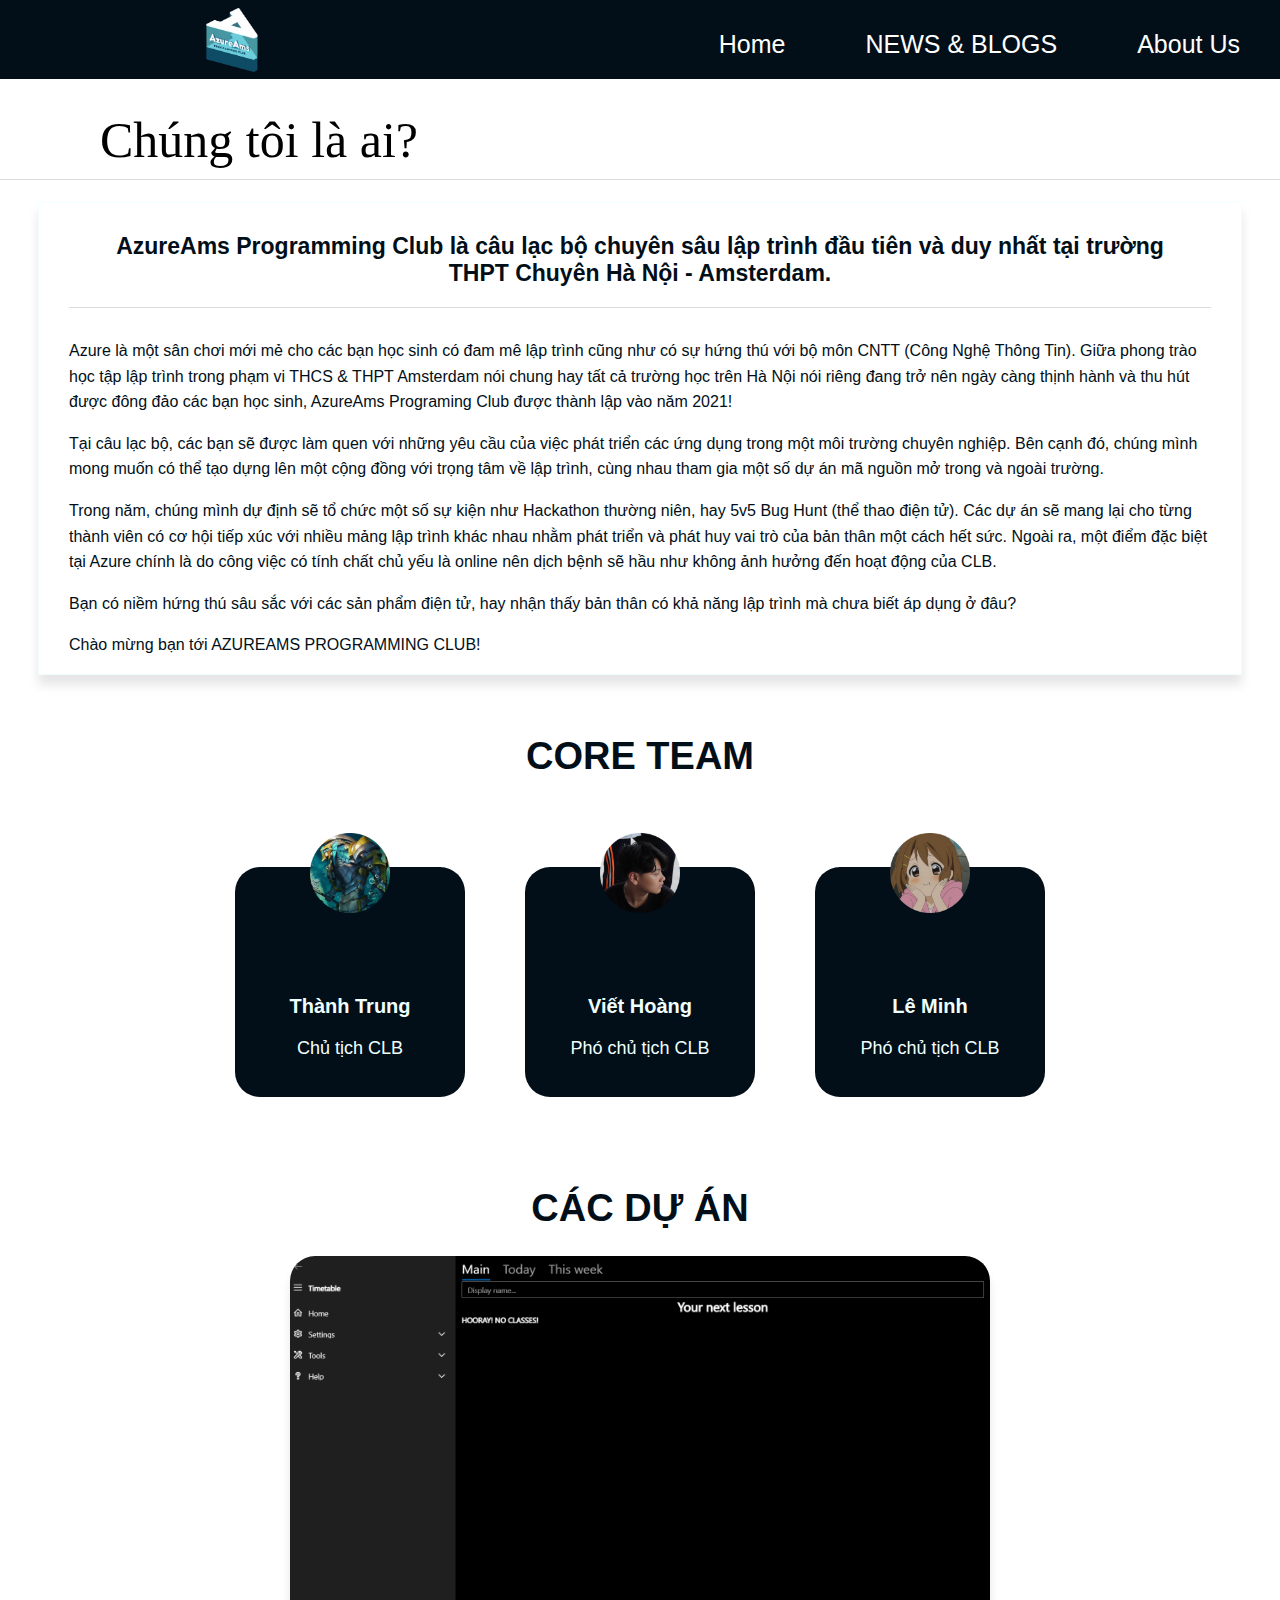
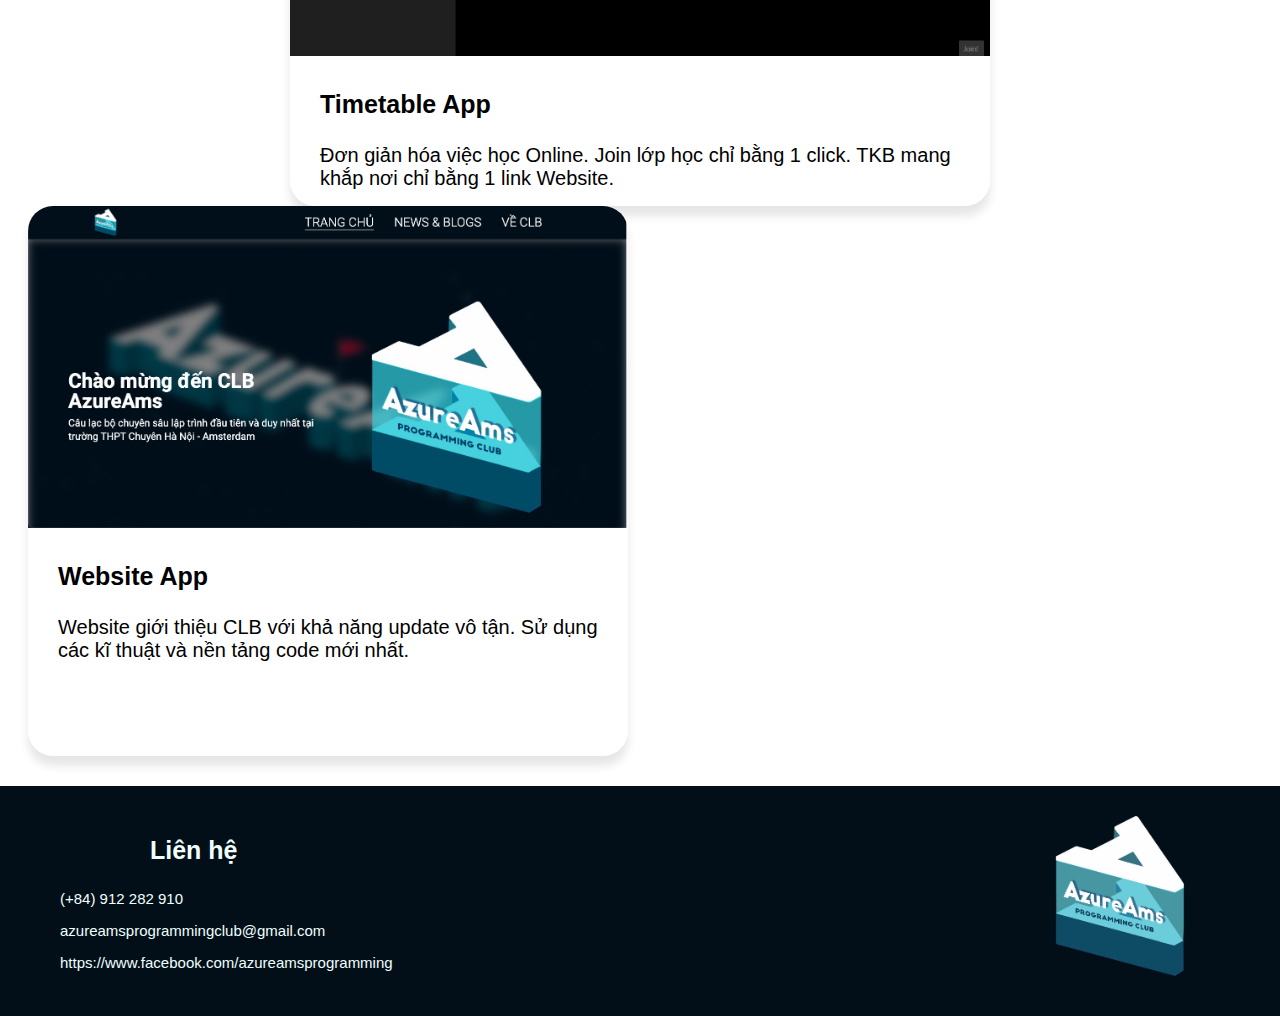
==== index.html @ a04dee2f "added index.html" ====
<!DOCTYPE html>
<html lang="en">
<head>
    <meta charset="UTF-8">
    <meta http-equiv="X-UA-Compatible" content="IE=edge">
    <meta name="viewport" content="width=device-width, initial-scale=1.0">
    <title>About Us - Azure Ams</title>
    <link rel="stylesheet" href="css/nav.css">
    <link rel="stylesheet" href="css/intro.css">
    <link rel="stylesheet" href="css/coreteam.css">
    <link rel="stylesheet" href="css/projects.css">
    <link rel="stylesheet" href="css/footer.css">
    <link rel="icon" type="image/x-icon" href="assets/images/favicon.ico">
</head>
<body>
    <nav>
        <div class="navbar">
            <div class="navlinks">
                <a href="htmltest.html" class="nava">About Us</a>
            </div>
            <div class="navlinks">
                <a href="https://azureams.org/html/news.html" class="nava">NEWS & BLOGS</a>
            </div>
            <div class="navlinks">
                <a href="https://azureams.org/index.html" class="nava">Home</a>
            </div>
            <div class="autonav">
                <a href="https://www.youtube.com/watch?v=dQw4w9WgXcQ">
                    <img src="assets/images/logo.png" alt="logo" class="logonav">
                </a>
            </div>
        </div>
    </nav>

    <section>
        <header>
            Chúng tôi là ai?
        </header>
    </section>

    <section>
        <div id="article">
            <div>
                <h2>AzureAms Programming Club là câu lạc bộ chuyên sâu lập trình đầu tiên và duy nhất tại trường THPT Chuyên Hà Nội - Amsterdam.</h2>
            </div>
            <div>
                <p class="intro">
                    Azure là một sân chơi mới mẻ cho các bạn học sinh có đam mê lập trình
                    cũng như có sự hứng thú với bộ môn CNTT (Công Nghệ Thông Tin). Giữa phong 
                    trào học tập lập trình trong phạm vi THCS & THPT Amsterdam nói chung hay 
                    tất cả trường học trên Hà Nội nói riêng đang trở nên ngày càng thịnh hành 
                    và thu hút được đông đảo các bạn học sinh, AzureAms Programing Club được
                    thành lập vào năm 2021!
                </p>
                <p class="intro">
                    Tại câu lạc bộ, các bạn sẽ được làm quen với những yêu cầu của việc phát
                    triển các ứng dụng trong một môi trường chuyên nghiệp. Bên cạnh đó, chúng 
                    mình mong muốn có thể tạo dựng lên một cộng đồng với trọng tâm về lập trình, 
                    cùng nhau tham gia một số dự án mã nguồn mở trong và ngoài trường.
                </p>
                <p class="intro">
                    Trong năm, chúng mình dự định sẽ tổ chức một số sự kiện như Hackathon thường 
                    niên, hay 5v5 Bug Hunt (thể thao điện tử). Các dự án sẽ mang lại cho từng thành 
                    viên có cơ hội tiếp xúc với nhiều mảng lập trình khác nhau nhằm phát triển và 
                    phát huy vai trò của bản thân một cách hết sức. Ngoài ra, một điểm đặc biệt tại 
                    Azure chính là do công việc có tính chất chủ yếu là online nên dịch bệnh sẽ hầu 
                    như không ảnh hưởng đến hoạt động của CLB.
                </p>
                <p class="intro">
                    Bạn có niềm hứng thú sâu sắc với các sản phẩm điện tử, hay nhận thấy bản thân 
                    có khả năng lập trình mà chưa biết áp dụng ở đâu?
                </p>
                <p class="intro">
                    Chào mừng bạn tới AZUREAMS PROGRAMMING CLUB!
                </p>
            </div>
        </div>
    </section>

    <section>
        <h1 class="core">CORE TEAM</h1>
        <div class="corecon">
            <div class="corediv">
                <img src="assets/images/ntt.png" alt="ntt" class="coreimg">
                <div class="corebg">
                    <div>
                        <br><br><br><br><br><br>
                        <p class="corename">Thành Trung</p>
                        <p class="corerole">Chủ tịch CLB</p>
                    </div>
                </div>
            </div>
            <div class="corediv">
                <img src="assets/images/tvh.png" alt="tvh" class="coreimg">
                <div class="corebg">
                    <div>
                        <br><br><br><br><br><br>
                        <p class="corename">Viết Hoàng</p>
                        <p class="corerole"> Phó chủ tịch CLB</p>
                    </div>
                </div>
            </div>
            <div class="corediv">
                <img src="assets/images/lmn.png" alt="lmn" class="coreimg">
                <div class="corebg">
                    <div>
                        <br><br><br><br><br><br>
                        <p class="corename">Lê Minh</p>
                        <p class="corerole">Phó chủ tịch CLB</p>
                    </div>
                </div>
            </div>
        </div>
    </section>

    <section>
        <h1 class="core">CÁC DỰ ÁN</h1>
        <div class="projectcontainer">
            <div class="timetable">
                <img src="assets/images/timetable_beta_0.1.png" alt="timetable" class="timetableimg">
                <div class="projmarg">
                    <p class="projname">Timetable App</p>
                    <p class="projdesc">Đơn giản hóa việc học Online. Join lớp học chỉ bằng 1 click. TKB mang khắp nơi chỉ bằng 1 link Website.</p>
                </div>
            </div>
            <div class="website">
                <img src="assets/images/azureams_website_0_1release.png" alt="website" class="websiteimg">
                <div class="projmarg">
                    <p class="projname">Website App</p>
                    <p class="projdesc">Website giới thiệu CLB với khả năng update vô tận. Sử dụng các kĩ thuật và nền tảng code mới nhất.</p>
                </div>
            </div>
        </div>
    </section>

    <footer>
        <div class="fcontainer">
            <div>
                <h3>Liên hệ</h3>
                <p class="footer">(+84) 912 282 910</p>
                <p class="footer">azureamsprogrammingclub@gmail.com</p>
                <p class="footer additionalft">https://www.facebook.com/azureamsprogramming</p>
            </div>
            <div class="auto">
                <img src="assets/images/logo.png" alt="logo" class="logo">
            </div>
        </div>
    </footer>
</body>
</html>
---- css/nav.css ----
nav{
    position: -webkit-sticky;
    position: sticky;
    top: 0;
}

.navbar{
    background-color: rgb(2, 15, 24);
    display: flex;
    flex-direction: row-reverse;
    margin: -8px;
}

.logonav{
    width: 64px;
    height: auto;
}

.autonav{
    margin-right: auto;
    padding-left: 200px;
    padding-top: 8px;
}

.navlinks{
    font-size: 25px;
    margin: 20px;
    padding-top: 10px;
    font-family: Arial, Helvetica, sans-serif;
}

.nava {
    color: #fff;
    text-decoration: none;
    display: inline-block;
    padding: 0px 20px;
    position: relative;
  }
.nava:after {    
    background: none repeat scroll 0 0 transparent;
    bottom: 0;
    content: "";
    display: block;
    height: 2px;
    left: 50%;
    position: absolute;
    background: #fff;
    transition: width 0.3s ease 0s, left 0.3s ease 0s;
    width: 0;
  }
.nava:hover:after { 
    width: 100%; 
    left: 0; 
  }
---- css/intro.css ----
header{
    margin: -8px;
    padding-top: 40px;
    padding-left: 100px;
    padding-bottom: 10px;
    border-bottom: 0.5px solid gainsboro;
    font-family:Cambria, Cochin, Georgia, Times, 'Times New Roman', serif;
    font-size: 50px;
}

h2{
    padding-bottom: 20px;
    padding-left: 30px;
    padding-right: 30px;
    color: rgb(2, 15, 24);
    font-size: 23px;
    font-family: Arial, Helvetica, sans-serif;
    margin: 30px;
    text-align: center;
    border-bottom: 0.5px solid gainsboro;
}

.intro{
    color: rgb(2, 15, 24);
    padding-left: 30px;
    padding-right: 30px;
    line-height: 1.6;
    font-size: 16px;
    font-family: Arial, Helvetica, sans-serif;
    /* margin: 30px; */
    
}

#article{
    margin: 30px;
    border: 0.5px solid azure;
    box-shadow: 0 10px 10px rgba(0,0,0,.1);
}
---- css/coreteam.css ----
.core{
    margin-top: 60px;
    font-size: 38px;
    font-family: Arial, Helvetica, sans-serif;
    text-align: center;
    color: rgb(2, 15, 24);
}

.corecon{
    display: flex;
    justify-content: center;
    flex-wrap: wrap;
    border-radius: 25px;
}

div.corebg:hover{
    box-shadow: 0px 15px 15px rgba(0, 0, 255, .2);
}

.corediv{
    margin: 30px;
    border-radius: 25px;
}

.coreimg{
    width: 80px;
    height: 80px;
    padding-left: 75px;
    margin-bottom: -50px;
}

.corebg{
    background-color: rgb(2, 15, 24);
    border-radius: 25px;
    width: 230px;
    height: 230px;
}

.corename{
    color: azure;
    text-align: center;
    font-size: 20px;
    font-family: Arial, Helvetica, sans-serif;
    font-weight: bold;
}

.corerole{
    color: azure;
    text-align: center;
    font-size: 18px;
    font-family: Arial, Helvetica, sans-serif;
}
---- css/projects.css ----
.projectcontainer{
    display: flex;
    justify-content: center;
    flex-wrap: wrap;
}

.timetable{
    margin: 0 auto;
    border-radius: 25px;
    box-shadow: 0 10px 10px rgba(0,0,0,.1);
    width: 700px;
    height: 550px;                 
}

.timetableimg{
    border-top-left-radius: 25px;
    border-top-right-radius: 25px;
    width: 700px;
    height: 400px;
}

.website{
    margin: 0 auto;
    margin-left: 20px;
    border-radius: 25px;
    box-shadow: 0 10px 10px rgba(0,0,0,.1);
    width: 600px;
    height: 550px;                  
}

.websiteimg{
    border-top-left-radius: 25px;
    border-top-right-radius: 25px;
    width: 600px;
    height: auto;
}

.projmarg{
    margin:30px;
}

.projname{
    font-size: 25px;
    font-family: Arial, Helvetica, sans-serif;
    font-weight: bold;
}

.projdesc{
    font-size: 20px;
    font-family: Arial, Helvetica, sans-serif;
}
---- css/footer.css ----
h3{ 
    font-family: Arial, Helvetica, sans-serif;
    font-size: 25px;
    padding-top: 25px;
    padding-left: 150px;
    color: azure;
}

.fcontainer{
    display: flex;
    margin: -8px;
    margin-top: 30px;
    background-color: rgb(2, 15, 24);
}

.footer{
    font-size: 15px;
    font-family: Arial, Helvetica, sans-serif;
    padding-left: 60px;
    color: azure;
}

.additionalft{
    padding-bottom: 30px;
}

.auto {
    margin-left: auto;
    order: 2;
    padding-top: 30px;
    padding-right: 80px;
  }

.logo{  
    width: 160px;
    height: auto;
}
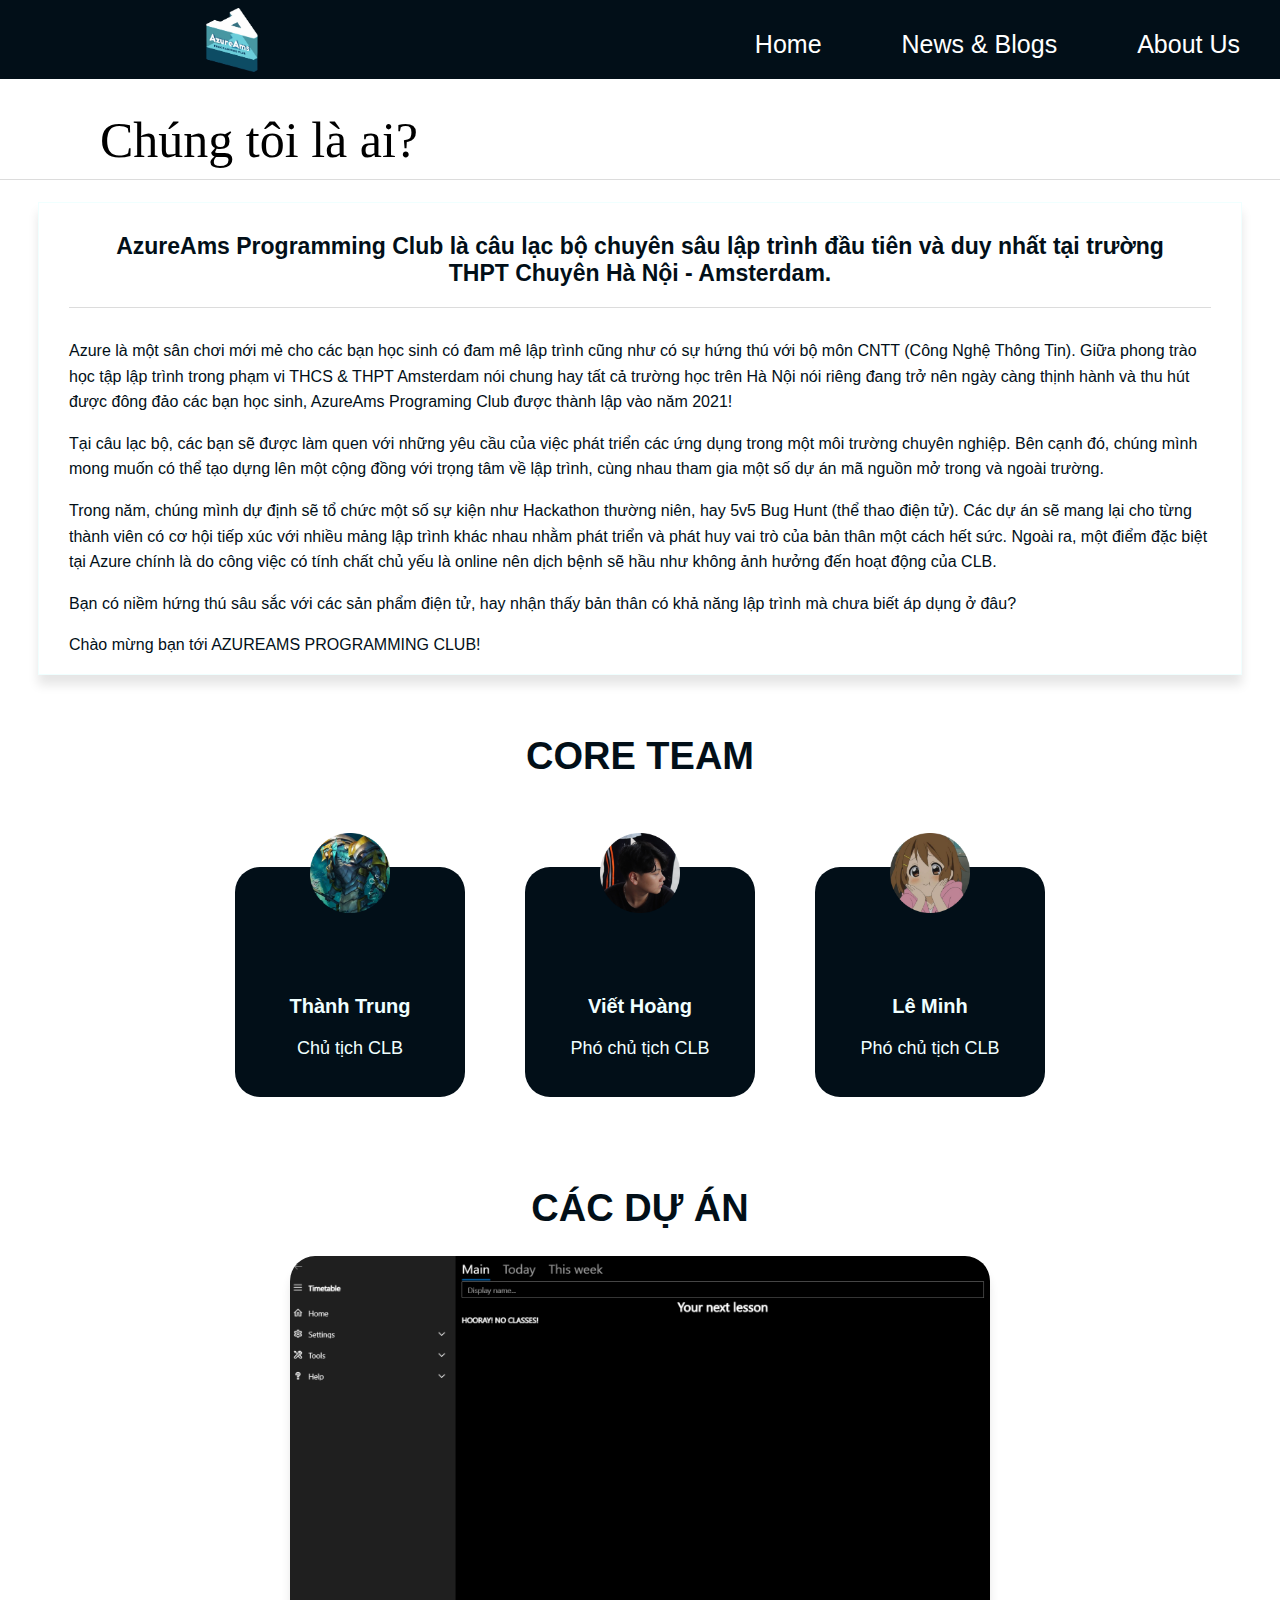
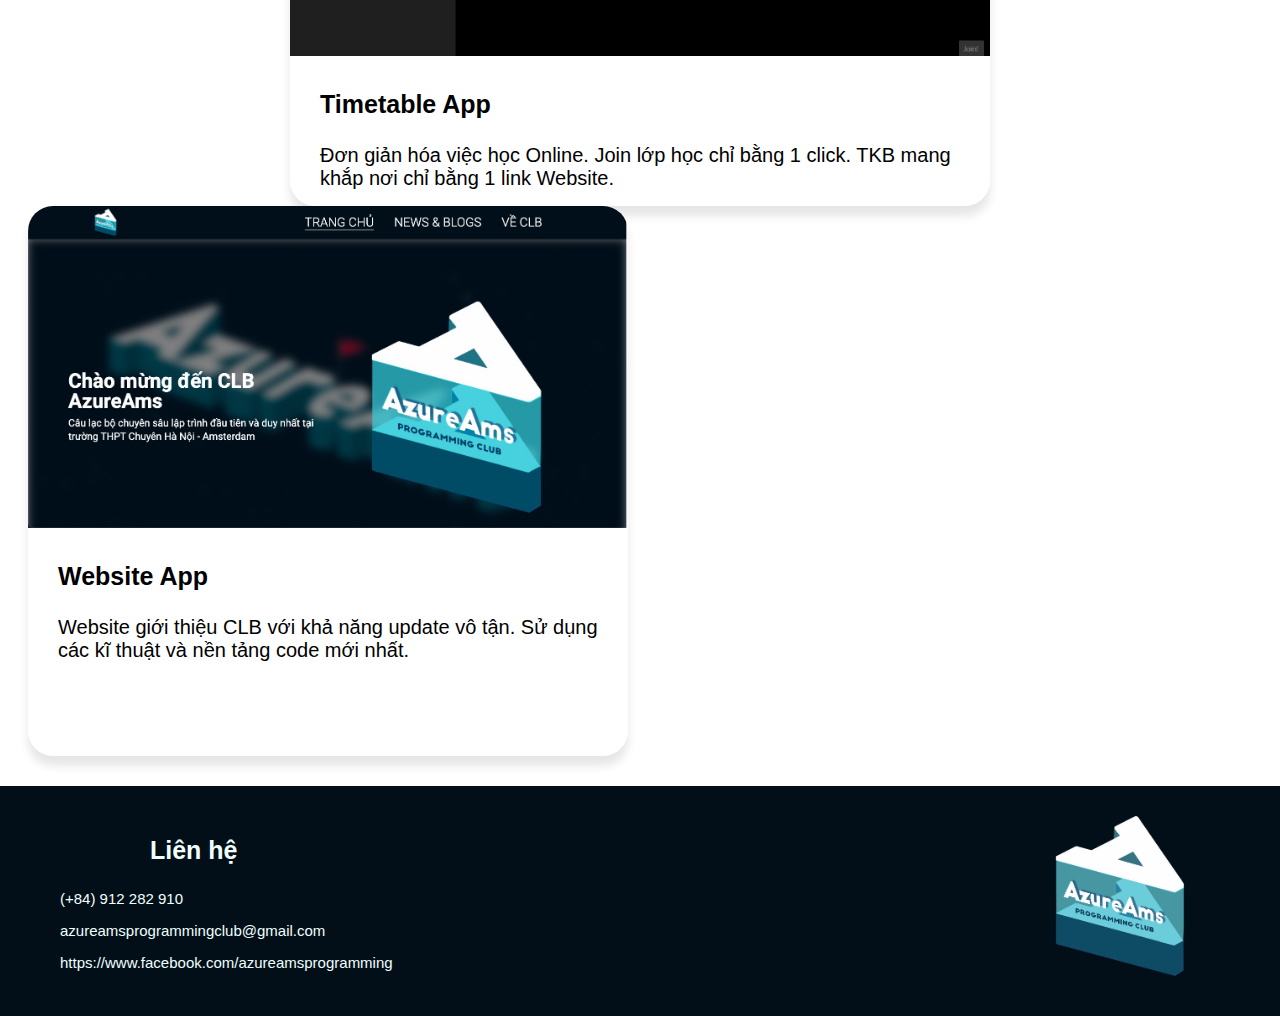
==== commit d6718ff3: "Update index.html" ====
--- a/index.html
+++ b/index.html
@@ -16,10 +16,10 @@
     <nav>
         <div class="navbar">
             <div class="navlinks">
-                <a href="htmltest.html" class="nava">About Us</a>
+                <a href="index.html" class="nava">About Us</a>
             </div>
             <div class="navlinks">
-                <a href="https://azureams.org/html/news.html" class="nava">NEWS & BLOGS</a>
+                <a href="https://azureams.org/html/news.html" class="nava">News & Blogs</a>
             </div>
             <div class="navlinks">
                 <a href="https://azureams.org/index.html" class="nava">Home</a>
@@ -147,4 +147,4 @@
         </div>
     </footer>
 </body>
-</html>+</html>
